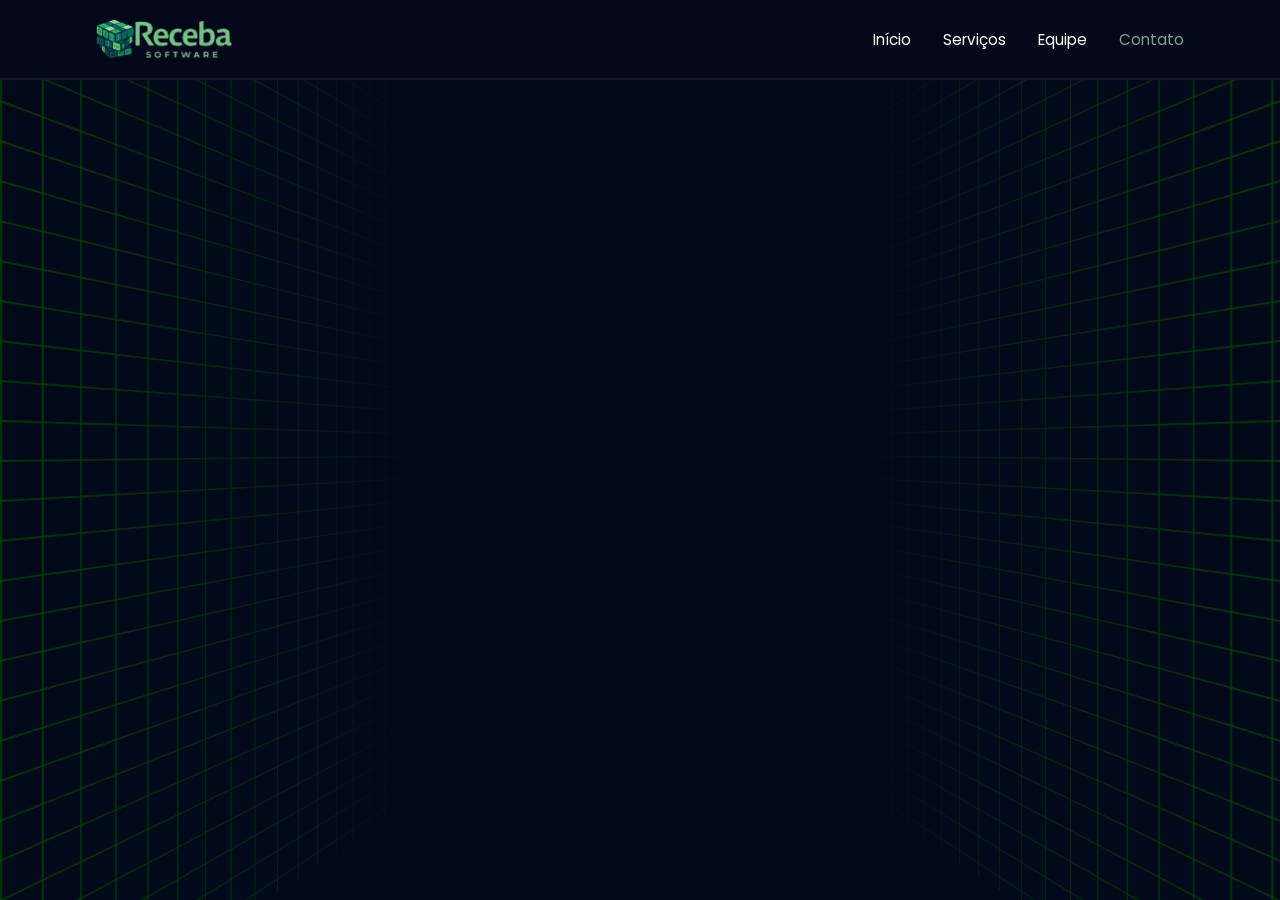
==== contato/index.html @ c44a46ac "tela de serviços" ====
<!DOCTYPE html>
<html lang="pt-br">
<head>
    <meta charset="UTF-8">
    <meta name="viewport" content="width=device-width, initial-scale=1.0">
    <link rel="stylesheet" href="/global.css">
    <link rel="stylesheet" href="index.css">
    <title>Receba Software</title>
</head>
<body>
    <div class="global-container">

        <div class="navbar">
            <div class="navbar-logo">
                <img src="/assets/logo1.png" width="180px" height="70px">
            </div>

            <div class="items">
                <a class="option" href="/index.html">Início</a>
                <a class="option" href="/servicos/index.html">Serviços</a>
                <a class="option" href="/equipe/index.html">Equipe</a>
                <a class="option active" href="/contato/index.html">Contato</a>
            </div>
        </div>

    </div>
</body>
</html>
---- global.css ----
@import url('https://fonts.googleapis.com/css2?family=Poppins:ital,wght@0,100;0,200;0,300;0,400;0,500;0,600;0,700;0,800;0,900;1,100;1,200;1,300;1,400;1,500;1,600;1,700;1,800;1,900&display=swap');

:root {
    --text-primary: #ffffff;
    --text-secondary: #7ca78d;
    --bg-color: #020919;
    --navbar-bg: #02071a;
    --navbar-border: #0d1526;
    --grid-color: #00500099;
    --card-bg: #0a2b32;
    --card-border: #3d7979;
    --card-border-hover: #336e5b;
    --text-muted: #75888f;
}

* {
    margin: 0;
    padding: 0;
    box-sizing: border-box;
    font-family: 'Poppins', sans-serif;
    color: var(--text-primary);
}

.global-container {
    display: flex;
    flex-direction: column;
    width: 100vw;
    height: 100vh;
    position: relative;
    perspective: 800px;
    overflow: hidden;
    background-color: var(--bg-color);
}

.global-container::before, .global-container::after {
  content: "";
  position: absolute;
  top: -20%;
  width: 60%;
  height: 140%;
  pointer-events: none;
  background-image:
    linear-gradient(var(--grid-color) 2px, transparent 2px),
    linear-gradient(90deg, var(--grid-color) 2px, transparent 2px);
  background-size: 40px 40px;
  z-index: -1;
}

.global-container::before {
  left: 0;
  transform-origin: left center;
  transform: rotateY(70deg);
  -webkit-mask-image: linear-gradient(to right, black 5%, transparent 90%);
  mask-image: linear-gradient(to right, black 5%, transparent 90%);
}

.global-container::after {
  right: 0;
  transform-origin: right center;
  transform: rotateY(-70deg);
  -webkit-mask-image: linear-gradient(to left, black 5%, transparent 90%);
  mask-image: linear-gradient(to left, black 5%, transparent 90%);
}

.global-container .navbar {
    display: flex;
    flex-direction: row;
    justify-content: space-between;
    align-items: center;
    min-height: 5rem;
    padding: 0.5rem 6rem;
    border-bottom: 2px solid var(--navbar-border);
    background-color: var(--navbar-bg);
    z-index: 1;
}

.global-container .navbar .navbar-logo {
    width: 8.5rem;
    height: 3rem;
    position: relative;
}

.global-container .navbar .navbar-logo > img {
    width: 100%;
    height: 100%;
    object-fit: contain;
}

.global-container .navbar .items {
    display: flex;
    flex-direction: row;
    align-items: center;
    gap: 2rem;
}

.global-container .navbar .items .option {
    font-size: 0.95rem;
    text-decoration: none;
    transition: all 0.3s;
    cursor: pointer;
}

.global-container .navbar .items .option:hover {
    text-decoration: underline;
    transform: scale(1.1);
}

.global-container .navbar .items .option.active {
    color: var(--text-secondary);
}

.hide-scrollbar {
    -ms-overflow-style: none;
    scrollbar-width: none;
}

.hide-scrollbar::-webkit-scrollbar {
    display: none;
}

@media (max-width: 768px) {
    .global-container .navbar {
        justify-content: center;
        padding: 0.5rem 0;
    }

    .global-container .navbar .navbar-logo {
        display: none;
    }

    .global-container::before, .global-container::after {
        width: 70%;
        background-size: 30px 30px;
    }

    .global-container::before {
        transform: rotateY(75deg);
    }

    .global-container::after {
        transform: rotateY(-75deg);
    }
}
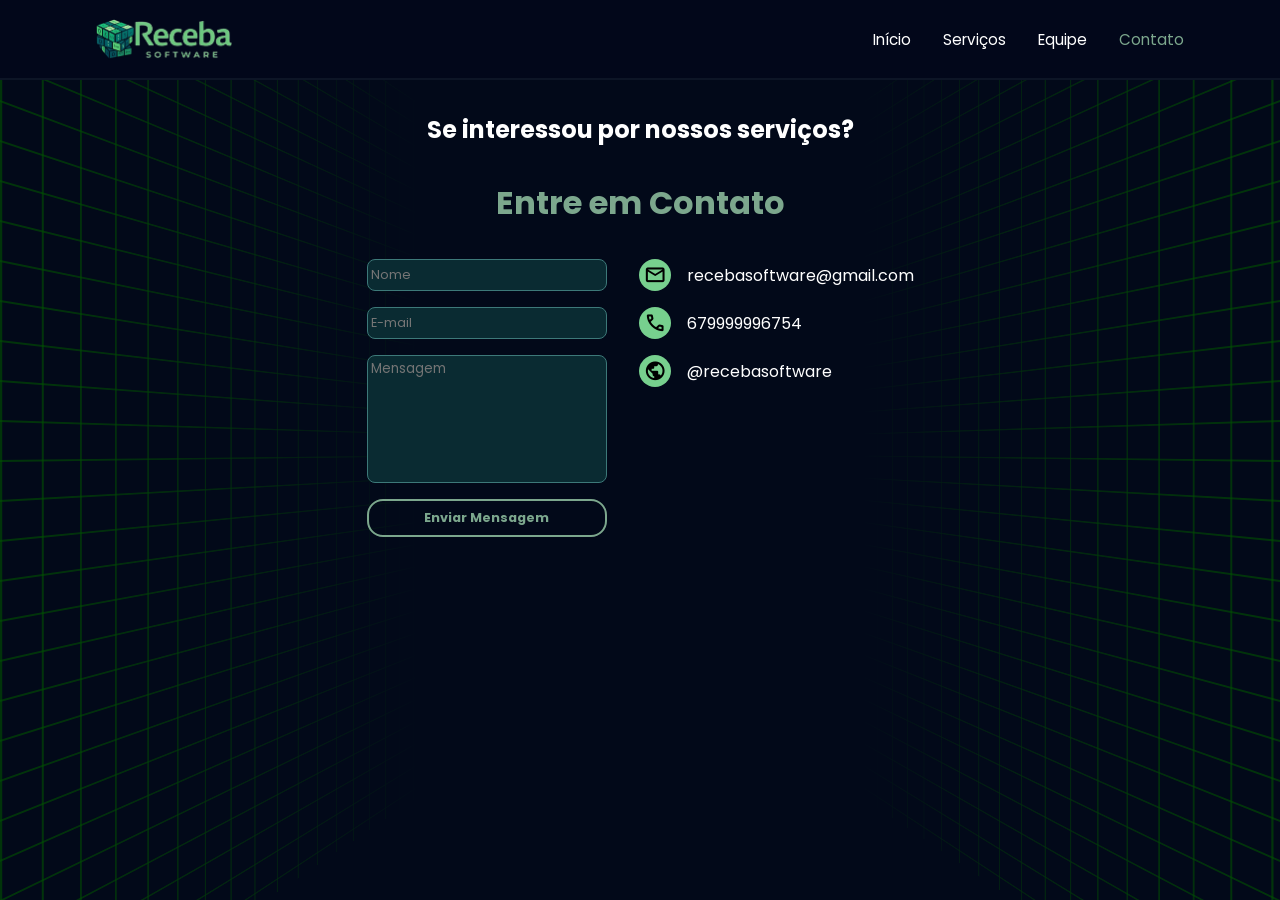
==== commit 3ad59b3b: "tela de contato" ====
--- a/contato/index.html
+++ b/contato/index.html
@@ -3,6 +3,8 @@
 <head>
     <meta charset="UTF-8">
     <meta name="viewport" content="width=device-width, initial-scale=1.0">
+    <link rel="icon" type="image/png" href="/assets/icon.png">
+    <link rel="stylesheet" href="https://fonts.googleapis.com/css2?family=Material+Symbols+Outlined"/>
     <link rel="stylesheet" href="/global.css">
     <link rel="stylesheet" href="index.css">
     <title>Receba Software</title>
@@ -23,6 +25,43 @@
             </div>
         </div>
 
+        <h2>Se interessou por nossos serviços?</h2>
+        <h1>Entre em Contato</h1>
+
+        <div class="contact-box">
+            <form>
+                <input type="text" placeholder="Nome">
+                <input type="email" placeholder="E-mail">
+                <textarea placeholder="Mensagem"></textarea>
+                <button type="button">Enviar Mensagem</button>
+            </form>
+
+            <div class="contacts">
+
+                <div class="contact">
+                    <div class="icon">
+                        <span class="material-symbols-outlined">mail</span>
+                    </div>
+                    <span>recebasoftware@gmail.com</span>
+                </div>
+
+                <div class="contact">
+                    <div class="icon">
+                        <span class="material-symbols-outlined">phone</span>
+                    </div>
+                    <span>679999996754</span>
+                </div>
+
+                <div class="contact">
+                    <div class="icon">
+                        <span class="material-symbols-outlined">public</span>
+                    </div>
+                    <span>@recebasoftware</span>
+                </div>
+
+            </div>
+        </div>
+
     </div>
 </body>
 </html>
--- a/global.css
+++ b/global.css
@@ -11,6 +11,8 @@
     --card-border: #3d7979;
     --card-border-hover: #336e5b;
     --text-muted: #75888f;
+    --contact-icon: #77d08e;
+    --contact-span: #000000;
 }
 
 * {
@@ -96,6 +98,7 @@
 .global-container .navbar .items .option {
     font-size: 0.95rem;
     text-decoration: none;
+    outline: none;
     transition: all 0.3s;
     cursor: pointer;
 }
--- a/contato/index.css
+++ b/contato/index.css
@@ -0,0 +1,112 @@
+h1, h2 {
+    text-align: center;
+    align-self: center;
+    margin-top: 2rem;
+}
+
+h1 {
+    color: var(--text-secondary);
+    margin-bottom: 2rem;
+}
+
+.contact-box {
+    display: flex;
+    flex-direction: row;
+    align-self: center;
+    gap: 2rem;
+}
+
+.contact-box form {
+    display: flex;
+    flex-direction: column;
+    align-items: center;
+    gap: 1rem;
+}
+
+.contact-box form input, .contact-box form textarea {
+    background-color: var(--card-bg);
+    border: 1px solid var(--card-border);
+    outline: none;
+    border-radius: 8px;
+    padding: 0.2rem;
+    transition: all 0.2s;
+}
+
+.contact-box form input {
+    width: 15rem;
+    height: 2rem;
+    font-size: 0.8rem;
+}
+
+.contact-box form textarea {
+    width: 15rem;
+    height: 8rem;
+    resize: none;
+}
+
+.contact-box form input:focus, .contact-box form textarea:focus {
+    border: 2px solid var(--card-border-hover);
+    transform: scale(1.04);
+    box-shadow: 0 0 1rem 2px var(--card-border-hover);
+}
+
+.contact-box form button {
+    width: 15rem;
+    padding: 0.5rem;
+    color: var(--text-secondary);
+    font-size: 0.8rem;
+    font-weight: bolder;
+    align-self: center;
+    border: 2px solid var(--text-secondary);
+    border-radius: 16px;
+    outline: none;
+    background: none;
+    cursor: pointer;
+    text-decoration: none;
+    text-align: center;
+    transition: all 0.3s;
+}
+
+.contact-box form button:hover {
+    background-color: var(--text-secondary);
+    color: var(--text-primary);
+    transform: scale(1.05);
+}
+
+.contact-box .contacts {
+    display: flex;
+    flex-direction: column;
+    gap: 1rem;
+}
+
+.contact-box .contacts .contact {
+    display: flex;
+    align-items: center;
+    gap: 1rem;
+}
+
+.contact-box .contacts .contact .icon {
+    display: flex;
+    justify-content: center;
+    align-items: center;
+    background-color: var(--contact-icon);
+    width: 2rem;
+    height: 2rem;
+    border-radius: 50%;
+}
+
+.contact-box .contacts .contact .icon span {
+    font-size: 1.4rem;
+    font-weight: 500;
+    color: var(--contact-span);
+}
+
+@media (max-width: 768px) {
+    .contact-box {
+        flex-direction: column;
+    }
+
+    h2 {
+        display: none;
+    }
+}
